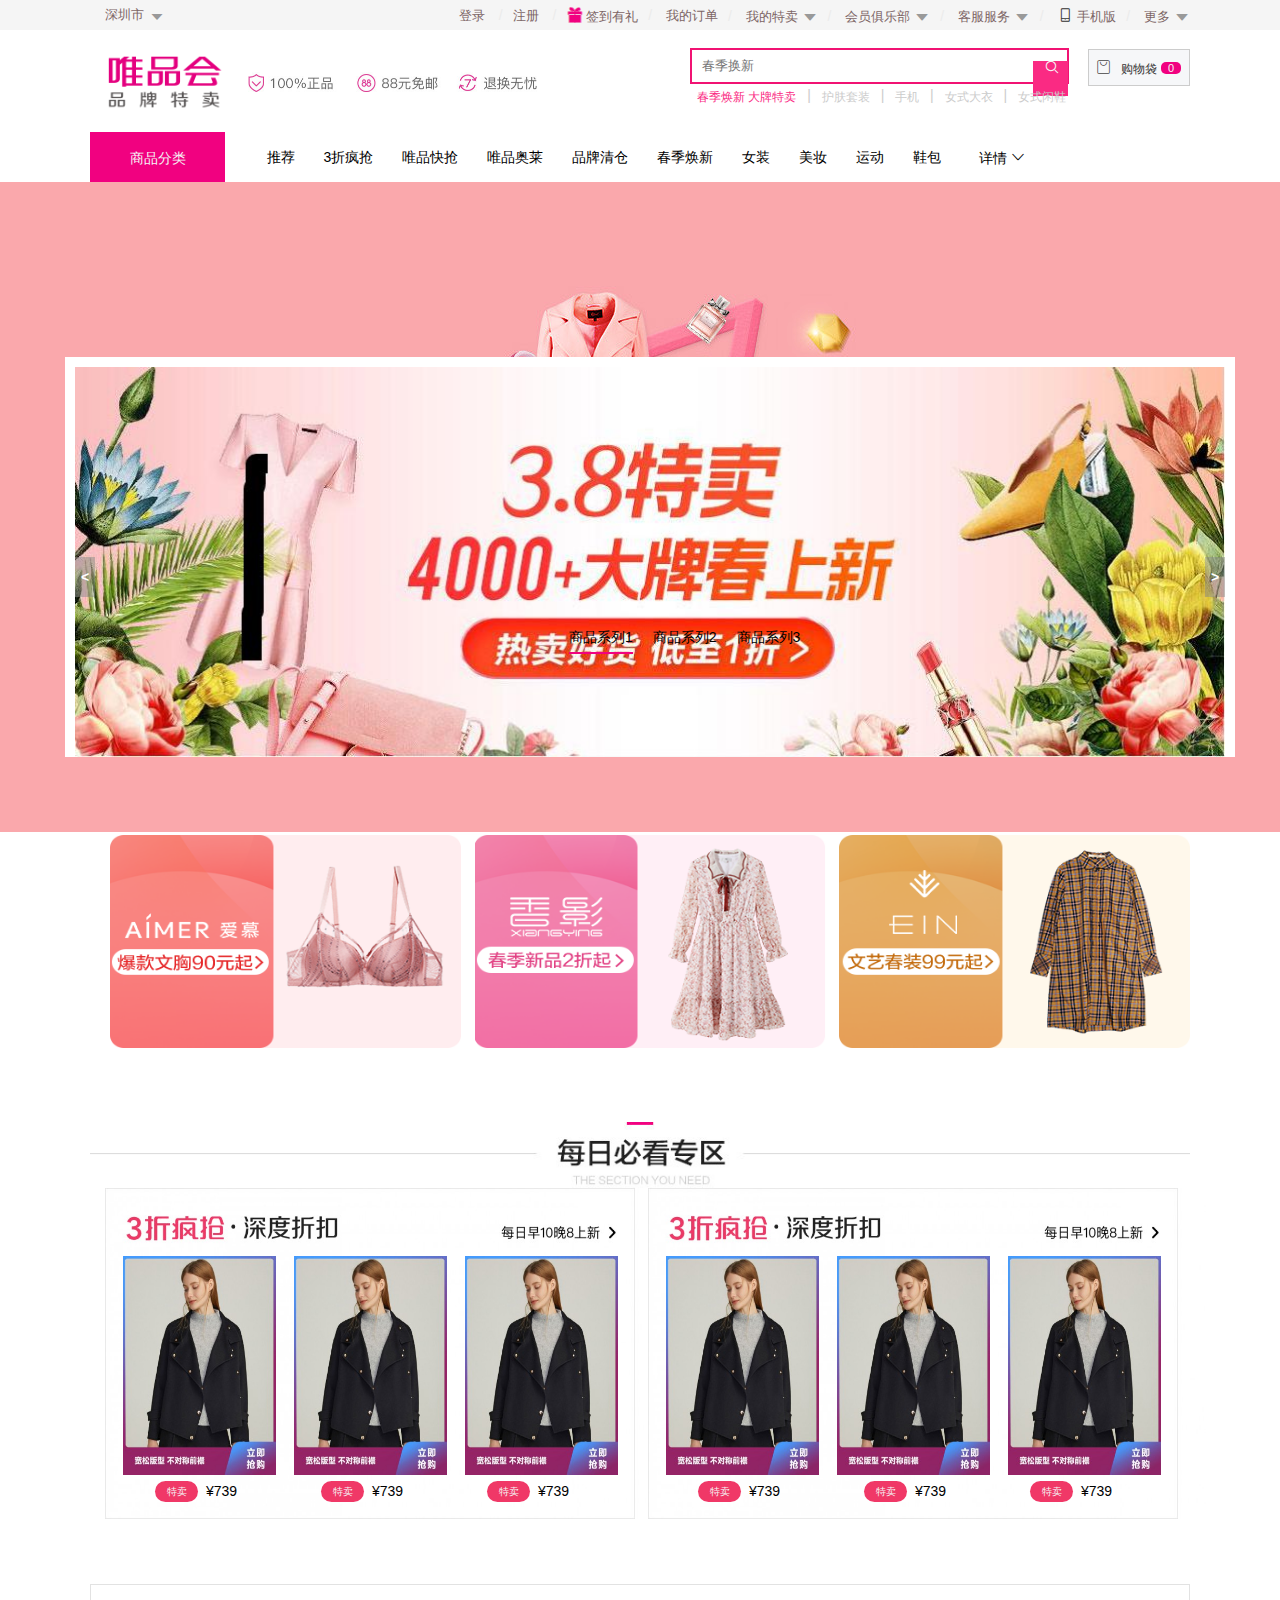
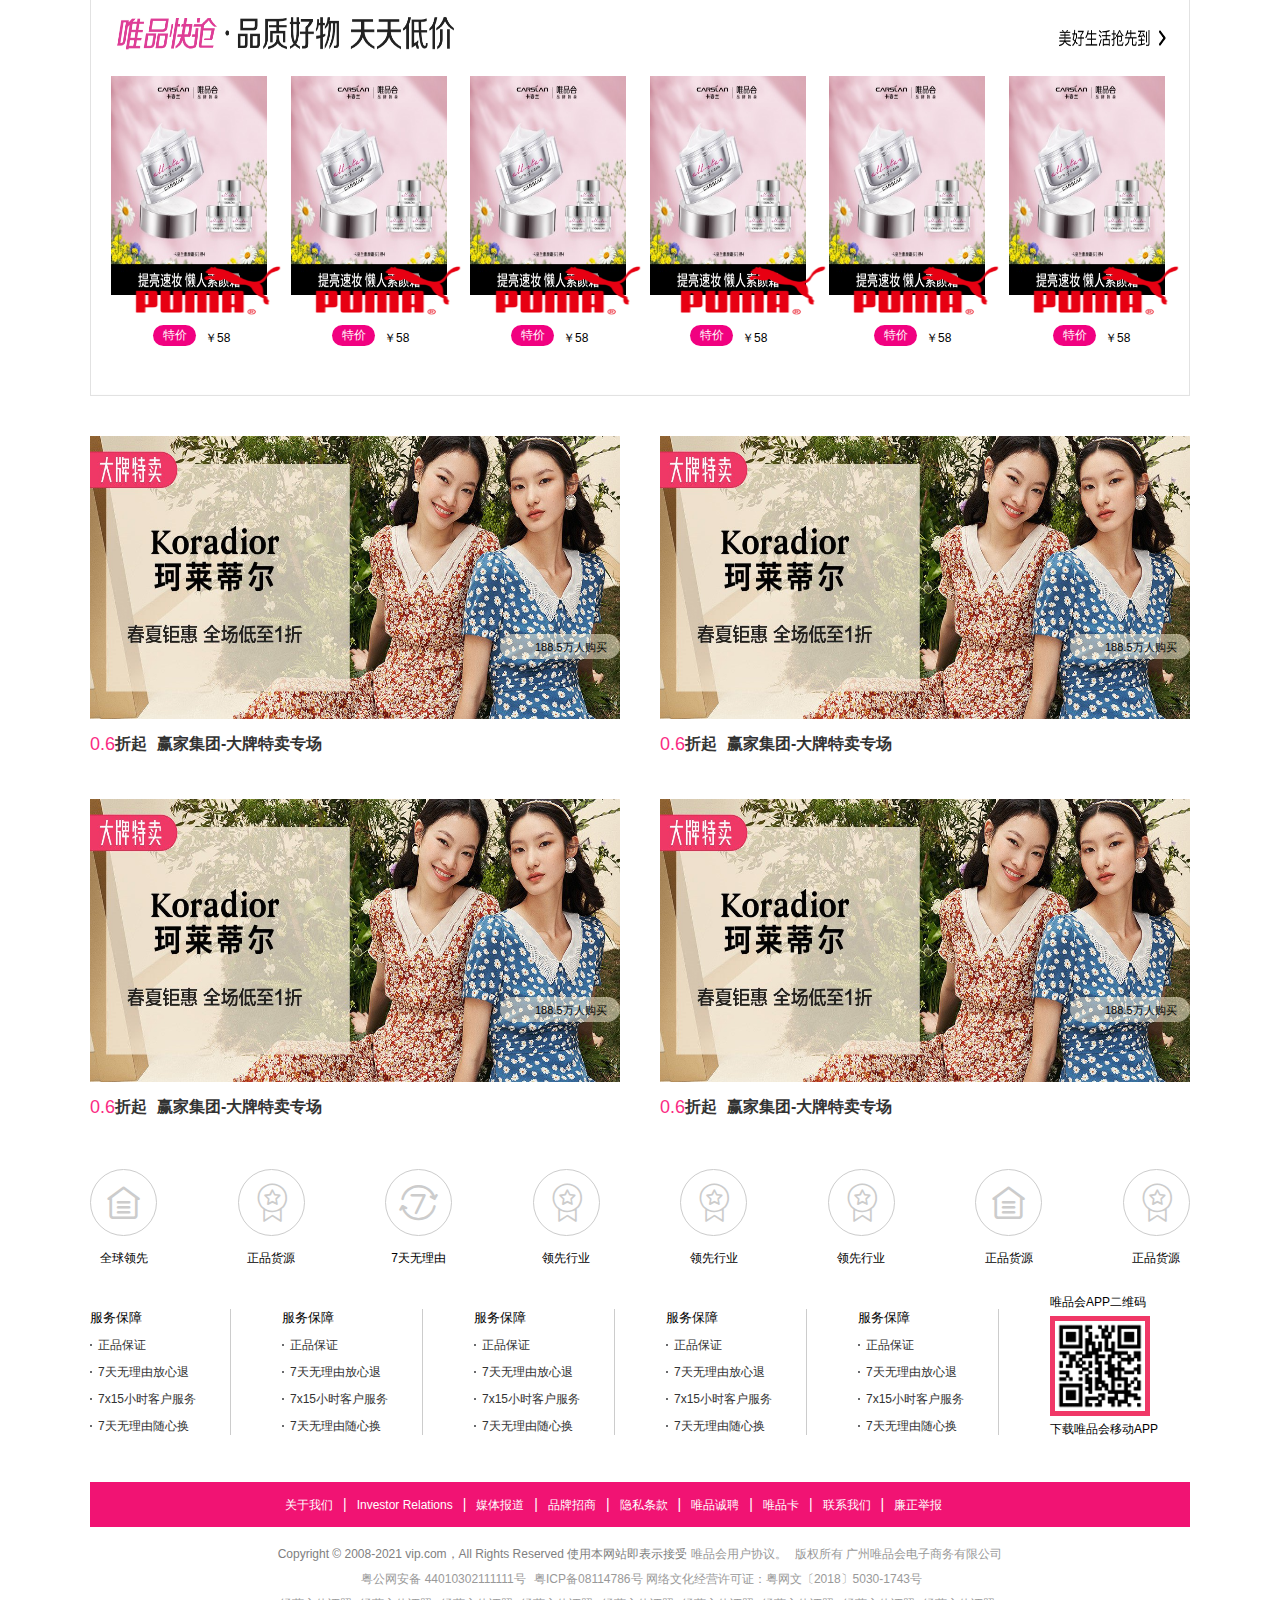
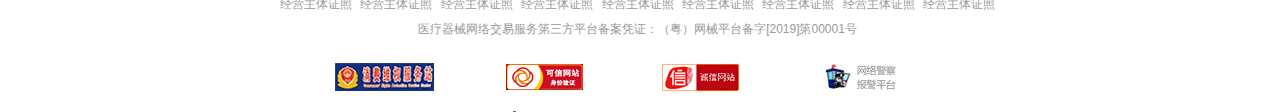
==== index.html @ 8459be90 "VIP version-0.0.5" ====
<!DOCTYPE html>
<html lang="en">
<head>
    <meta charset="UTF-8">
    <meta name="viewport" content="width=device-width, initial-scale=1.0">
    <title>唯品会</title>
    <link rel="icon" href="./images/1.jpg">
    <link rel="stylesheet" href="./css/index.css">
    <link rel="stylesheet" href="./css/reset.css">
    <link rel="stylesheet" href="./css/icon.css">
</head>
<body>
    <div class="box_html">
        <!-- 顶部导航 -->
        <nav class="nav clearfix">
            <ul class="uli contenier clearfix">
                <li class="li1 clearfix">
                    <a href="#" class="a1">
                        深圳市
                        <span class="iconfont icon-xiajiantou"></span>
                        <span class="iconfont icon-caret-up"></span>
                    </a>
                    <div class="city">
                        <div class="s_top">
                            <span class="s1">请选中你所在得城市</span>
                            <span class="s2">X</span>
                        </div>
                        <div class="c-h-area-tab-header">
                            <ul class="ul_tab">
                                <ul class="tab_top clearfix">
                                    <span class="s2">省份</span>
                                    <span class="s3">城市</span>
                                    <hr>
                                </ul>
                                <ul class="tab_centerrairies">
                                    
                                </ul>
                                <ul class="tab_bottomrairies">
                                    
                                </ul>
                            </ul>
                        </div>
                    </div>
                </li>
                <div class="nav_box">
                    <li>
                        <a href="./login.html">登录</a>
                        <span class="sp">/</span>
                    </li>
                    <li>
                        <a href="./register.html">注册</a>
                        <span class="sp">/</span>
                    </li>
                    <li>
                        
                        <a href="#">
                            <span class="iconfont icon-liwu"></span>
                            签到有礼
                            
                        </a>
                    </li>
                    <li>
                        <span class="sp">/</span>
                        <a href="#">我的订单</a>
                    </li>
                    <li>
                        <span class="sp">/</span>
                        <a href="#">我的特卖</a>
                        <span class="iconfont icon-caret-down"></span>
                    </li>
                    <li>
                        <span class="sp">/</span>
                        <a href="#">会员俱乐部</a>
                        <span class="iconfont icon-caret-down"></span>
                    </li>
                    <li>
                        <span class="sp">/</span>
                        <a href="#">
                            客服服务
                        </a>
                        <span class="iconfont icon-caret-down"></span>
                    </li>
                    <li>
                        <span class="sp">/</span>
                        <span class="iconfont icon-phone"></span>
                        <a href="#">手机版</a>
                    </li>
                    <li class="falany_li">
                        <span class="sp">/</span>
                        <a href="#">更多</a>
                        <span class="iconfont icon-caret-down"></span>
                        
                    </li>
                </div>
            </ul>
        </nav>
        <!-- 头部 -->
        <div class="toplog contenier">

            <!-- 左侧logo -->
            <div class="left_logo">
                <a href="#" class="logo"></a>
                <a href="#" class="logo2"></a>
            </div>

            <!-- 右侧内容 -->
            <div class="right_ip">
                <!-- 输入框 -->
                <form action="#">
                    <input type="text" placeholder="春季换新" class="inp">
                    <input type="submit" value="" class="sub">
                    <span class="iconfont icon-sousuo"></span>
                    <div class="sh">
                        <a href="#" class="a1">春季焕新 大牌特卖</a>
                        <span>|</span>
                        <a href="#">护肤套装</a>
                        <span>|</span>
                        <a href="#">手机</a>
                        <span>|</span>
                        <a href="#">女式大衣</a>
                        <span>|</span>
                        <a href="#">女式闲鞋</a>
                    </div>
                </form>
                <!-- 购物车 -->
               <a  href="./cart.html"> <div class="shouping">
                    <span class="iconfont icon-gouwudaidaizishangcheng"></span>
                    <span class="s1">购物袋</span>
                    <span class="s2">0</span>
                </div></a>
            </div>

            <!-- 网页导航栏 -->
            <div class="htm_nav clearfix">
                <ul class="uli1 clearfix">
                    
                </ul>
                <div class="right_nav">
                </div>
                
            </div>
            
            
        </div>
        <!-- banner图 -->
        <div class="banner clearfix">
            <ul class="bannerA">
                <img src="./images/banner.jpg" alt="">
                <ul class="banerbox clearfix">
                    <li class="active">
                        <img src="./images/banner1.jpg" alt="" class="im1">
                    </li> 
                    <li> 
                        <img src="./images/banner2.jpg" alt="" class="im1">
                    </li>
                    <li> 
                        <img src="./images/banner3.jpg" alt="" class="im1">
                    </li>
                    <a href="javascript:;" class="leftBtn">&lt;</a>
                    <a href="javascript:;" class="rightBtn">&gt;</a>
                </ul>
                <ol class="ol1">
                    <li class="active">商品系列1</li>
                    <li>商品系列2</li>
                    <li>商品系列3</li>
                </ol>
            </ul>
        </div>
        <!-- 降价特卖专区 -->
        <div class="special contenier">
            <!-- 头部照片 -->
            <div class="topImg contenier">
                <img src="./images/main.jpg" alt="" class="img1">
                <div class="botimg">
                    <a href="#"><img src="./images/man2.png" alt="" class="img2"></a>
                    <a href="#"><img src="./images/man3.png" alt="" class="img3"></a>
                    <a href="#"><img src="./images/man4.png" alt="" class="img4"></a>
                </div>
            </div>
        </div>
        <!-- 春季特卖专区 -->
        <div class="spring_discount contenier clearfix">
            <div class="imgBox clearfix">
                <img src="./images/man1.jpg" alt="" class="img1">
            </div>
            <div class="box contenier">
              <div class="left_details clearfix left_box1">
                <img src="./images/pase.jpg" alt="" class="img1">
                <div class="box_img">
                    <a href="javascript:;">
                        <img src="./images/yifu.jpg" alt="">
                    </a>
                    <a href="javascript:;">
                        <img src="./images/yifu.jpg" alt="">
                    </a>
                    <a href="javascript:;">
                        <img src="./images/yifu.jpg" alt="">
                    </a>
                </div>
                <div class="box_price">
                    <span>
                        <a href="javascript:;">特卖</a>
                        <span>¥739</span>
                    </span>
                    <span>
                        <a href="javascript:;">特卖</a>
                        <span>¥739</span>
                    </span>
                    <span>
                        <a href="javascript:;">特卖</a>
                        <span>¥739</span>
                    </span>
                </div>

            </div>
            <div class="left_details clearfix left_box2">
                <img src="./images/pase.jpg" alt="" class="img1">
                <div class="box_img">
                    <a href="javascript:;">
                        <img src="./images/yifu.jpg" alt="">
                    </a>
                    <a href="javascript:;">
                        <img src="./images/yifu.jpg" alt="">
                    </a>
                    <a href="javascript:;">
                        <img src="./images/yifu.jpg" alt="">
                    </a>
                </div>
                <div class="box_price">
                    <span>
                        <a href="javascript:;">特卖</a>
                        <span>¥739</span>
                    </span>
                    <span>
                        <a href="javascript:;">特卖</a>
                        <span>¥739</span>
                    </span>
                    <span>
                        <a href="javascript:;">特卖</a>
                        <span>¥739</span>
                    </span>
                </div>

            </div>
            </div>
        </div>
        <!-- 商品 -->
        <div class="main-bottom contenier">
	    	<img src="./images/goodbg1.png" alt="" class="seimg">
	    	<div class="box_good">
	    		<div class="good_img">
                    <a href="javascript:;">
                        <img src="./images/good2.jpg" alt="">
                    </a>
                    
                     <a href="javascript:;">
                        <img src="./images/good2.jpg" alt="">
                    </a>
                     <a href="javascript:;">
                        <img src="./images/good2.jpg" alt="">
                    </a>
                    <a href="javascript:;">
                        <img src="./images/good2.jpg" alt="">
                    </a>
                     <a href="javascript:;">
                        <img src="./images/good2.jpg" alt="">
                    </a>
                     <a href="javascript:;">
                        <img src="./images/good2.jpg" alt="">
                    </a>
                </div>
                <div class="Info box_img0">
                    <img src="./images/goodlogo.png" alt="">
                </div>
                
                <div class="Info">
                    <img src="./images/goodlogo.png" alt="">
                </div>
                <div class="Info box_img01">
                    <img src="./images/goodlogo.png" alt="">
                </div>
                <div class="Info boximg1">
                    <img src="./images/goodlogo.png" alt="">
                </div>
                <div class="Info boximg2">
                    <img src="./images/goodlogo.png" alt="">
                </div>
                <div class="Info boximg3">
                    <img src="./images/goodlogo.png" alt="">
                </div>
                <div class="s1">
                    <a href="javascript:;">特价</a>
                    <span>￥58</span>
                </div>
                <div class="s1">
                    <a href="javascript:;">特价</a>
                    <span>￥58</span>
                </div>
                <div class="s1">
                    <a href="javascript:;">特价</a>
                    <span>￥58</span>
                </div>
                <div class="s1">
                    <a href="javascript:;">特价</a>
                    <span>￥58</span>
                </div>
                <div class="s1 s2">
                    <a href="javascript:;">特价</a>
                    <span>￥58</span>
                </div>
                <div class="s1 s2">
                    <a href="javascript:;">特价</a>
                    <span>￥58</span>
                </div>
	    	</div>
	    </div>
        <!-- 列表 -->
        <div class="list_img contenier">
            <div class="left_lest">
                <a href="javascript:;">
                    <img src="./images/pasebox.jpg" alt="">
                    <div class="small_img">
                       <a href="#" class="a1"></a>
                       <a href="#" class="a2"></a>
                       <span>188.5万人购买</span>
                    </div>
                </a>
                <div class="sma">
                    <span>0.6</span>
                    <span>折起</span>
                    <span>赢家集团-大牌特卖专场</span>
                </div>
            </div>
           
            <div class="right_list">
                <a href="javascript:;">
                    <img src="./images/pasebox.jpg" alt="">
                       <div class="small_img">
                       <a href="#" class="a1"></a>
                       <a href="#" class="a2"></a>
                       <span>188.5万人购买</span>
                    </div>
                </a>
                 <div class="sma">
                    <span>0.6</span>
                    <span>折起</span>
                    <span>赢家集团-大牌特卖专场</span>
                </div>
            </div>
            
        </div>
        <div class="list_img contenier">
            <div class="left_lest">
                <a href="javascript:;">
                    <img src="./images/pasebox.jpg" alt="">
                       <div class="small_img">
                       <a href="#" class="a1"></a>
                       <a href="#" class="a2"></a>
                       <span>188.5万人购买</span>
                    </div>
                </a>
                <div class="sma">
                    <span>0.6</span>
                    <span>折起</span>
                    <span>赢家集团-大牌特卖专场</span>
                </div>
                
            </div>
            
            <div class="right_list">
                <a href="javascript:;">
                    <img src="./images/pasebox.jpg" alt="">
                       <div class="small_img">
                       <a href="#" class="a1"></a>
                       <a href="#" class="a2"></a>
                       <span>188.5万人购买</span>
                    </div>
                </a>
                 <div class="sma">
                    <span>0.6</span>
                    <span>折起</span>
                    <span>赢家集团-大牌特卖专场</span>
                </div>
            </div>
            
        </div>
        <!-- 网页底部 -->
        <div class="footer contenier">
            <div class="footer_icon contenier">
                <div class="icon_box">
                    <span class="iconfont icon-cangchuguanliwarehouse"></span>
                    <p>全球领先</p>
                </div>
                <div class="icon_box">
                    <span class="iconfont icon-hangyelingxian-"></span>
                    <p>正品货源</p>
                </div>
                <div class="icon_box">
                    <span class="iconfont icon-7tiantuihuan"></span>
                    <p>7天无理由</p>
                </div>
                <div class="icon_box">
                    <span class="iconfont icon-hangyelingxian-"></span>
                    <p>领先行业</p>
                </div>
                <div class="icon_box">
                     <span class="iconfont icon-hangyelingxian-"></span>
                    <p>领先行业</p>
                </div>
                <div class="icon_box">
                     <span class="iconfont icon-hangyelingxian-"></span>
                    <p>领先行业</p>
                </div>
                <div class="icon_box">
                    <span class="iconfont icon-cangchuguanliwarehouse"></span>
                    <p>正品货源</p>
                </div>
                <div class="icon_box">
                    <span class="iconfont icon-hangyelingxian-"></span>
                    <p>正品货源</p>
                </div>
            </div>
            <div class="footer_list contenier">
                <div class="list_details">
                    <h3>服务保障</h3>
                    <li><a href="javascript:;" class="a1"><span class="s0 s1"></span>正品保证</a></li>
                    <li><a href="javascript:;" class="a1"><span class="s0 s1"></span>7天无理由放心退</a></li>
                    <li><a href="javascript:;" class="a1"><span class="s0 s1"></span>7x15小时客户服务</a></li>
                    <li><a href="javascript:;" class="a1"><span class="s0 s1"></span>7天无理由随心换</a></li>
                </div>
                <div class="list_details">
                     <h3>服务保障</h3>
                    <li><a href="javascript:;"><span class="s0 s1"></span>正品保证</a></li>
                    <li><a href="javascript:;"><span class="s0 s1"></span>7天无理由放心退</a></li>
                    <li><a href="javascript:;"><span class="s0 s1"></span>7x15小时客户服务</a></li>
                    <li><a href="javascript:;"><span class="s0 s1"></span>7天无理由随心换</a></li>
                </div>
                <div class="list_details">
                     <h3>服务保障</h3>
                    <li><a href="javascript:;"><span class="s0 s1"></span>正品保证</a></li>
                    <li><a href="javascript:;"><span class="s0 s1"></span>7天无理由放心退</a></li>
                    <li><a href="javascript:;"><span class="s0 s1"></span>7x15小时客户服务</a></li>
                    <li><a href="javascript:;"><span class="s0 s1"></span>7天无理由随心换</a></li>
                </div>
                <div class="list_details">
                    <h3>服务保障</h3>
                    <li><a href="javascript:;"><span class="s0 s1"></span>正品保证</a></li>
                    <li><a href="javascript:;"><span class="s0 s1"></span>7天无理由放心退</a></li>
                    <li><a href="javascript:;"><span class="s0 s1"></span>7x15小时客户服务</a></li>
                    <li><a href="javascript:;"><span class="s0 s1"></span>7天无理由随心换</a></li>
                </div>
                <div class="list_details">
                     <h3>服务保障</h3>
                    <li><a href="javascript:;"><span class="s0 s1"></span>正品保证</a></li>
                    <li><a href="javascript:;"><span class="s0 s1"></span>7天无理由放心退</a></li>
                    <li><a href="javascript:;"><span class="s0 s1"></span>7x15小时客户服务</a></li>
                    <li><a href="javascript:;"><span class="s0 s1"></span>7天无理由随心换</a></li>
                </div>
                <div class="list_details no">
                    <p>唯品会APP二维码</p>
                    <span><img src="./images/er.png" alt=""></span>
                    <p>下载唯品会移动APP</p>
                </div>
            </div>
            <div class="footer_nav contenier">
                <div class="nav_footer contenier">
                    <div class="navbox">
                        <li><a href="javascript:;">关于我们</a>|</li>
                        <li><a href="javascript:;">Investor Relations</a>|</li>
                        <li><a href="javascript:;">媒体报道</a>|</li>
                        <li><a href="javascript:;">品牌招商</a>|</li>
                        <li><a href="javascript:;">隐私条款</a>|</li>
                        <li><a href="javascript:;">唯品诚聘</a>|</li>
                        <li><a href="javascript:;">唯品卡</a>|</li>
                        <li><a href="javascript:;">联系我们</a>|</li>
                        <li><a href="javascript:;">廉正举报</a></li>
                    </div>  

                </div>
            </div>
            <div class="footer_p contenier">
                <div class="top_p">
                    <p>
                        Copyright © 2008-2021 vip.com，All Rights Reserved
                        使用本网站即表示接受
                        <a href="">唯品会用户协议。</a>
                        <span class="s1">版权所有</span>
                        <span>广州唯品会电子商务有限公司</span>
                    </p>
                    <p>
                        <img src="https://a.vpimg4.com/upload/actpics/act/sp/police_icon.png" alt="">
                        <a href="javascript:void(0);">粤公网安备 44010302111111号</a>
                        <span>粤ICP备08114786号</span>
                        <span>网络文化经营许可证：粤网文〔2018〕5030-1743号</span>
                    </p>
                    <p>
                        <a href="javascript:void(0);">经营主体证照</a>
                        <a href="javascript:void(0);">经营主体证照</a>
                        <a href="javascript:void(0);">经营主体证照</a>
                        <a href="javascript:void(0);">经营主体证照</a>
                        <a href="javascript:void(0);">经营主体证照</a>
                        <a href="javascript:void(0);">经营主体证照</a>
                        <a href="javascript:void(0);">经营主体证照</a>
                        <a href="javascript:void(0);">经营主体证照</a>
                        <a href="javascript:void(0);">经营主体证照</a>
                    </p>
                    <p>
                        <a href="javascript:void(0);">医疗器械网络交易服务第三方平台备案凭证：（粤）网械平台备字[2019]第00001号</a>
                    </p>
                </div>
            </div>
            <div class="jl_img">
                <a href="javascript:;" class="m1 img2">
                    
                </a>
                <a href="javascript:;" class="m1 img3">
                    
                </a>
                <a href="javascript:;" class="m1 img4">
                    
                </a>
                <a href="javascript:;" class="m1 img5">
                    
                </a>
            </div>
        </div>
    </div>
    <script src="./js/jQuery 3.6.0.js"></script>
    <script src="./js/js.js"></script>
    <script src="./js/index.js"></script>
</body>
</html>
---- css/index.css ----
body{
    overflow-x: hidden;
}
*{
    margin: 0px;
    padding: 0px;
}
.box{
    height: 1200px;
}
.contenier{
    width: 1100px;
    margin: 0 auto;
}
/* 头部导航 */
.nav{
    min-width: 1100px;
    height: 30px;
    margin: 0 auto;
    background-color: #F5F5F5;
    line-height: 30px;
}
.nav_box{
    float: right;
}
.nav ul li{
    float: left;
}
.city{
    width: 520px;
    height: 300px;
    border: 1px solid #cccccc;
    position: absolute;
    top: 30px;
    z-index: 99;
    background-color: #ffffff;
    display: none;
}
.ul_tab{
    margin-top: 10px;
}
.ul_tab hr{
    position: relative;
    width: 330px;
    top: 31px;
}
.s_top{
    width: 508px;
    height: 20px;
    margin-top: 5px;
    margin-bottom: 5px;
}
.s_top .s1{
    float: left;
    margin: 0px 20px;
}
.s_top .s2{
    float: right;
    margin: 0px 20px;
    cursor: pointer;
    font-size: 12px;
    color: #808080;
}
.c-h-area-tab-header{
    position: relative;
    top: 5px;
}
.tab_top{
    margin-left: 20px;
}
.tab_top .s2{
    border-top: 2px solid #F10180;
    background-color: #ffffff;
    border-left: 1px solid #cccccc;
    border-right: 1px solid #cccccc;
    border-bottom: 0px;
    font-weight: bold;
}
.tab_top span{
    display: block;
    border: 1px solid #cccccc;
    background-color: #F8F8F8;
    text-align: center;
    width: 70px;
    height: 30px;
    float: left;
    cursor: pointer;
}
.tab_centerrairies{
    width: 472px;
    height: 200px;
    margin-left: 20px;
    margin-right: 10px;
    margin-top: 15px;
    display: block;
}
.tab_centerrairies li{
    width: 41px;
    height: 28px;
    text-align: center;
    float: left;
    margin-left: 5px;
    margin-right: 25px;
}
/* .tab_centerrairies li:hover{
    border: 1px solid #F10180;
} */
.tab_centerrairies .a1{
    font-size: 11px;
    text-align: center;
    display: block;
    width: 30px;
    color: #000;
    white-space: nowrap;
    overflow: hidden;
    text-overflow: ellipsis;
}
.tab_centerrairies .a1:hover{
    color: #F10180;
}

.tab_centerrairies li .Canton{
    color: #F10180;
}
.ul_tab .tab_bottomrairies{
    width: 472px;
    height: 200px;
    margin-left: 20px;
    margin-top: 15px;
    display: none;
}
.tab_bottomrairies li{
    width: 61px;
    height: 28px;
    text-align: left;
    margin-left: 15px;
    margin-right: 15px;
}
.tab_bottomrairies .a1{
    font-size: 11px;
    text-align: center;
    display: block;
    width: 30px;
    color: #000;
    white-space: nowrap;
    overflow: hidden;
    text-overflow: ellipsis;
}
.tab_bottomrairies .a1:hover{
    color: #F10180;
}
.tab_bottomrairies li .Deity{
    color: #F10180;
}
.nav ul .li1{
    margin-right: 160px;
}
.nav ul li a{
    font-size: 13px;
    color: #7D6666;
}
/* 所有图标 */
.sp{
    margin-left: 10px;
    margin-right: 10px;
    color: #EBEBEB;
}
.nav ul li .a1{
    float: left;
}
.icon-liwu{
    color: #F10180;
}

.li1 .a1{
    width: 90px;
    height: 30px;
    position: relative;
    text-indent: 15px;
}
.li1 .a1 span{
    padding-right: 15px;
}
.icon-xiajiantou{
    color: #999999;
    position: absolute;
    top: 2px;
    right: 0px;
}
.icon-caret-up{
    color: #999999;
    display: none;
    position: absolute;
    right: 0;
    bottom: 0;
}
.icon-caret-down{
    position: relative;
    top: 2px;
    color: #999999;
}
.icon-phone{
    color: #333333;
}

/* logo和输入框购物袋以及导航 */
.toplog{
    height: 152px;
    position: relative;
}
.left_logo{
    width: 475px;
    height: 100px;
    /* border: 1px solid black; */
    float: left;
    position: relative;
    right: 20px;
    left: 0px;
}
.logo{
    width: 150px;
    height: 100px;
    display: block;
    background: url(../images/logo.png) no-repeat center;
    background-size: 100%;
    float: left;
}
.logo2{
    display: block;
    width: 305px;
    height: 100px;
    background: url(../images/toplogo.jpg) no-repeat center;
    background-size: cover;
    margin-left: 150px;
}
.sub{
    width: 35px;
    height: 35px;
    background-color: #FA2A83;
    border: 0;
    position: relative;
    top: 13px;
    right:39.5px;
    cursor: pointer;
}
.right_ip{
    float: right;
    width: 500px;
    height: 100px;
}
.inp{
    text-indent: 10px;
    width: 375px;
    height: 32px;
    border: 2px solid #f11373;
    line-height: 32px;
    font-size: 13px;
}
.icon-sousuo{
    position: relative;
    right: 68px;
    font-size: 21px;
    top: 3px;
    color: #F5F5F5;
    cursor: pointer;
}
.sh{
    margin-top: 3px;
}
.right_ip form{
    margin-top: 16px;
}
.sh a{
    font-size: 12px;
    line-height: 10px;
    position: relative;
    top: 1px;
    color: #cccccc;
    margin-left: 7px;
    margin-right: 7px;
}
.sh .a1{
    color: #FA2A83;
}
.sh{
    color: #cccccc; 
}
.shouping{
    width: 100px;
    height: 35px;
    border: 1px solid #cccccc;
    float: right;
    position: relative;
    bottom: 54px;
    line-height: 28px;
    cursor: pointer;
    background-color: #F6F7F9;
}
.shouping .iconfont{
    margin-left: 5px;
    margin-right: 5px;
    font-size: 13px;
    font-size: 18px;
    position: relative;
    top: 3px;
}
.shouping .s1{
    position: relative;
    top: 2px;
    font-size: 12px;
    color: #333333;
}
.shouping .s2{
    display: block;
    width: 20px;
    height: 12px;
    border-radius: 5px;
    background-color: #F10180;
    float: right;
    font-size: 11px;
    line-height: 12px;
    text-align: center;
    color: #F5F5F5;
    margin-top: 12px;
    margin-right: 8px;
}

/* 网页导航栏 */
.htm_nav{
    width: 945px;
    height: 50px;
    position: absolute;
    bottom: 0px;
}
.uli1{
    text-align: center;
    line-height: 50px;
    width: 945px;
    position: relative;
}
.uli1 li{
    float: left;
}
.uli1 .liu2{
    width: 135px;
    height: 50px;
    background-color: #F10180;
    font-size: 18px;
    margin-right: 26.5px;
    cursor: pointer;
}
.uli1 .liu2 a{
    color: #F5F5F5;
}
.uli1 .liu9{
    float: right;
}
.uli1 li a{
    margin-left: 15px;
    margin-right: 14px;
    font-size: 14px;
    color: #000000;
}
.uli1 .liu9 a{
    float: right;
    color: black;
    position: relative;
    left: 8px;
}
.uli1 .liu9 .icon-xiajiantou1{
    padding-left: 3px;
    padding-right: 3px;
}
.liu9{
    position: relative;
}
/* 侧边栏 */
.li12{
    width: 135px;
    height: 462px;
    position: absolute;
    top: 50px;
    float: left;
    background-color: #F10180;
    text-align: left;
    display: none;
    z-index: 2;
}
.li12 li a{
    color: #f11373;
    font-size: 13px;
}
.ul3{
    width: 135px;
    height: 42px;
    line-height: 38.5px;
}
.liu2 li:hover{
    background-color: #F5F5F5;
    
}
.liu2 li:hover a{
    color: #f11373;
}
.right_nav{
    width: 800px;
    height: 405px;
    background-color: #fff;
    z-index: 99999;
    position: absolute;
    left: 135px;
    position: relative;
    display: none;
}
.left_box{
    width: 100px;
    height: 384px;
    line-height: 29px;
    position: absolute;
    right: 688px;
}
.left_box b{
    display: block;
    cursor: pointer;
}
.left_box b span{
    float: right;
    padding-right: 15px;
}
/* 轮播图 */
.banner{
    min-width: 1100px;
    height: 500px;
}
.bannerA{
    min-width: 1300px;
    height: 470px;
    margin: 0 auto;
    position: relative;
}
.bannerA>img{
    margin: 0 auto;
    display: block;
    position: relative;
}
.banerbox li{
    display: none;
}
.banerbox li.active{
    display: block;
}
.banerbox{
    position: relative;
    bottom: 475px;
    width: 1150px;
    margin: 0 auto;
    border: 10px solid #fff;
    height: 380px;
}
.banerbox img{
    width: 1150px;
    height: 390px;
    position: relative;
    cursor: pointer;
}
.bannerA a{
    position: absolute;
    top: 0px;
}
.bannerA a.leftBtn{
    position: absolute;
    top: 50%;
    width: 20px;
    height: 40px;
    background-color: rgba(137,137,137,.5);
    text-align: center;
    line-height: 40px;
    color:#fff;
    text-decoration: none;
    font-weight: bold;
}
.bannerA a.rightBtn{
    position: absolute;
    top: 50%;
    right: 0px;
    width: 20px;
    height: 40px;
    background-color: rgba(137,137,137,.5);
    text-align: center;
    line-height: 40px;
    color:#fff;
    text-decoration: none;
    font-weight: bold;
}
.ol1{
    display: block;
    width: 285px;
    height: 30px;
    line-height: 30px;
    position: absolute;
    bottom: 0;
    left: 43%;
}
.ol1 li{
    float: left;
    margin-left: 10px;
    margin-right: 10px;
    cursor: pointer;
    text-align: center;
}
.ol1 li.active{
    border-bottom: 2px solid #F10180;
}
/* 特价专区 */
.special{
    height: 335px;
    margin-top: 30px;
}
.topImg>.img1{
    width: 100%;
}
.botimg{
    margin: 10px auto;
    display: flex;
    align-items: center;
    justify-content: space-between;
    margin-left: 20px;
}
.topImg .img2,.img3,.img4{
    width: 351px;
    height: 213px;
}
/* 每日必看 */
.spring_discount{
    margin-top: 75px;
    height: 424px;
    position: relative;
}
.imgBox .img1{
    width: 100%;
}
.left_details .img1{
    width: 558px;
    height: 331px;
    float: left;
    margin-right: 20px;
}
.left_details{
    width: 518px;
    height: 331px;
    float: left;
    margin-left: 15px;
    margin-right: 15px;
}
.box_img{
    width: 510px;
    height: 291px;
    position: absolute;
    top: 70px;
    /* border: 1px solid black; */
    display: flex;
    align-items: center;
    justify-content: space-between;
}
.box_img img{
    width: 153px;
    height: 219px;
    margin-top: 55px;
    position: relative;
}
.box_img img:nth-child(1){
    margin-left: 18px;
}
.box_img a:nth-child(3){
    margin-right: 45px;
}
.box_price{
    width: 475px;
    height: 30px;
    line-height: 30px;
    
    display: flex;
    align-items: center;
    justify-content: space-between;
    position: relative;
    bottom: 43px;
    left: 20px;
}
.box_price>span{
    display: block;
    width: 143px;
    height: 30px;
    text-align: center;
    cursor: pointer;
}
.box_price>span a{
    display: block;
    width: 43px;
    height: 21px;
    text-align: center;
    font-size: 10px;
    line-height: 21px;
    color: #F5F5F5;
    background-color: #F03867;
    float: left;
    margin: 5px;
    margin-left: 30px;
    border-radius: 20px;
    cursor: pointer;
}
.left_box1{
    margin-right: 10px;
}
.box_price>span>span{
    display: block;
    position: relative;
    right: 14px;
}
.box{
    height: 330px;
    margin: 0 auto;
}
.boxB_img{
    width: 1100px;
    margin: 0 auto;
}
/* 商品 */
.main-bottom{
    height: 400px;
    margin-bottom: 90px;
}
.box_good{
    width: 1075px;
    height: 313px;
    position: relative;
    bottom: 330px;
    position: relative;
    margin-top: 10px;
}
.good_img{
    display: flex;
    align-items: center;
    justify-content: space-between;
}
.good_img img{
    width: 156px;
    height: 219px;
    margin-left: 21px;
}
.seimg{
    position: relative;
    width: 100%;
    height: 450px;
    margin: 0 auto;
}
.section-good{
    position: relative;
}
.Info{
    width: 140px;
    height: 50px;
}
.Info{
    width: 140px;
    height: 50px;
    margin: 0 auto;
    margin-left: 30px;
    position: relative;
    bottom: 30px;
    z-index: 9999;
    float: left;
}
.box_img0{
    position: relative;
    right: 10px;
}
.boximg1{
    position: relative;
    left: 25px;
}
.box_img01{
    position: relative;
    left: 10px;
}
.boximg2{
    position: relative;
    left: 28px;
}
.boximg3{
    position: relative;
    left: 38px;
}
.Info img{
    width: 155px;
    height: 50px;
    margin-left: 20px;
    float: left;
    z-index: 999;
    position: relative;
}
.box_good .s1{
    width: 146px;
    height: 30px;
    margin-top: -20px;
    margin-left: 28px;
    float: left;
    margin-right: 5px;
    line-height: 50px;
}
.box_good .s1 a{
    display: block;
    width: 43px;
    height: 21px;
    background-color: #F10180;
    border-radius: 25px;
    margin: 0px 35px;
    text-align: center;
    line-height: 21px;
    color: #fff;
    font-size: 12px;
    float: left;
}
.box_good span{
    position: relative;
    right: 26px;
    font-size: 12px;
    top: -13px;
}
.box_good .s2{
    position: relative;
    left: 5px;
}
/* 商品列表 */
.list_img{
    height: 333px;
    position: relative;
    margin-top: 30px;
}
.list_img .left_lest{
    float: left;
    width: 530px;
    height: 283px;
    bottom: -60px;
    position: absolute;
    top: 0;
}
.list_img .left_lest img{
    width: 100%;

    height: 100%;
}
.sma span{
    float: left;
    margin-top: 15px;
}
.small_img{
    background-color: rgb(255, 245, 221,0.5);
    position: absolute;
    bottom: 60px;
    right: 0;
    width: 120px;
    height: 25px;
    border-radius: 25px;
    line-height: 25px;
}
.small_img .a1{
    display: block;
    width: 20px;
    height: 25px;
    background: url('http://b.appsimg.com/upload/mst/2020/06/23/25/07bc3c2282a16574d735865cc452dbf8.jpg') no-repeat center;
    background-size: cover;
    float: left;
    position: absolute;
    top: 0;
    left: 0;
    border-radius: 50%;
    z-index: 99;
}
.small_img .a2{
    display: block;
    width: 20px;
    height: 25px;
    background: url('http://b.appsimg.com/upload/mst/2020/06/23/132/e68d15002b2de17de01157e25071a64a.jpg') no-repeat center;
    background-size: cover;
    float: left;
    position: absolute;
    top: 0;
    left: 30;
    border-radius: 50%;
    z-index: 0;
    margin-left: 13px;
}
.small_img span{
    margin-left: 35px;
    font-size: 11px;
}
.sma span:nth-child(1){
    color: #FA2A83;
    font-size: 18px;
}
.sma span:nth-child(2){
    color: #333333;
    font-size: 16px;
    font-weight: bold;
    margin-right: 10px;
}
.sma span:nth-child(3){
    color: #333333;
    font-size: 16px;
    font-weight: bold;
}
.list_img .right_list img{
    width: 100%;

    height: 100%;
}
.list_img .right_list{
    float: left;
    width: 530px;
    height: 283px;
    position: absolute;
    right: 0px;
    top: 0px;
}
/* 底部 */
.footer{
    height: 565px;
    margin-top: 10px;
}
.footer .footer_icon{
    height: 120px;
    display: flex;
    align-items: center;
    justify-content: space-between;
}
.footer .footer_icon .icon_box{
    display: block;
    width: 65px;
    height: 65px;
    border: 1px solid #cccccc;
    border-radius: 50%;
    float: left;
    line-height: 65px;
    text-align: center;
}
.footer .footer_icon .icon_box span{
    font-size: 41px;
    color: #cccccc;
}
.footer .footer_icon .icon_box p{
    font-size: 12px;
    position: relative;
    bottom: 20px;
}
.footer_list{
    font-size: 12px;
    height: 220px;
    display: flex;
    align-items: center;
    justify-content: space-between;
}
.footer_list .list_details{
    width: 140px;
    height: 126px;
    border-right: 1px solid #cccccc;
    text-align: left;
}
.footer_list .list_details li a{
    display: block;
    margin-top: 10px;
    color: #333333;
}
.footer_list .list_details li a:hover{
    color: #F03867;
}
.footer_list .list_details li a .s0{
    background: url(../images/jlt.png) no-repeat;
}
.footer_list .no{
    border-right: 0px;
}
.footer_list .list_details h3{
    font-size: 13px;
}
.footer_list .list_details li a .s1{
    display: inline-block;
    width: 8px;
    height: 8px;
    background-position: -8px -505px;  
    position: relative;
    top: 3px;
}
.footer_list .list_details li a:hover .s1{
    display: inline-block;
    width: 8px;
    height: 8px;
    background-position: -8px -523px;  
    position: relative;
    top: 3px;
}
.footer_list .no{
    position: relative;
    bottom: 15px;
}
.footer_list .no img{
    width: 90px;
    height: 90px;
    margin: 5px 0px;
    border: 5px solid #F03867;
}
/* 导航 */
.footer_nav .nav_footer{
    height: 45px;
    line-height: 45px;
    color: #fff;
    background-color: #f11373;
}
.footer_nav .nav_footer li{
    float: left;
}
.footer_nav .nav_footer .navbox{
    height: 50px;
    width: 730px;
    margin: 0 auto;
}
.footer_nav .nav_footer li a{
    font-size: 12px;
    color: #fff;
    height: 54px;
    margin-right: 10px;
    margin-left: 10px;
}
.footer .top_p{
    width: 100%;
    height: 75px;
    text-align: center;
    margin: 15px auto;
    line-height: 25px;
    font-size: 12px;
}
.footer .top_p p{
    color: #808080;
}
.footer .top_p p a{
    margin-right: 5px;
    color: #999999;
}
.footer .top_p img{
    position: relative;
    top: 2px;
}
.footer .top_p a:hover{
    color: #F10180;
}
.footer .top_p .s1{
    color: #999999;
}
.footer .top_p span{
    color: #000000;
}
.footer .top_p span{
    color: #999999;
}
.jl_img{
    width: 650px;
    height: 55px;
    margin: 30px auto;
    display: flex;
    align-items: center;
    justify-content: space-between;
}
.jl_img .m1{
    display: block;
    width: 120px;
    height: 55px;
    margin-left: 20px;
    margin-right: 20px;
    background: url(../images/jlt.png) no-repeat;
}
.jl_img .img2{
    display: inline-block;
    width: 120px;
    height: 55px;
    background-position: 0 -150px;
    margin-top: 20px;
}
.jl_img .img3{
    display: inline-block;
    width: 120px;
    height: 55px;
    margin-top: 20px;
    background-position: 8px -450px;
}
.jl_img .img4{
    display: inline-block;
    width: 120px;
    height: 55px;
    margin-top: 20px;
    background-position: 0 -400px;
}
.jl_img .img5{
    display: inline-block;
    width: 120px;
    height: 55px;
    margin-top: 20px;
    background-position: 0 -251px;
}
---- css/icon.css ----
@font-face {font-family: "iconfont";
  src: url('//at.alicdn.com/t/font_2099904_f8fh1tg1j0n.eot?t=1615690566543'); /* IE9 */
  src: url('//at.alicdn.com/t/font_2099904_f8fh1tg1j0n.eot?t=1615690566543#iefix') format('embedded-opentype'), /* IE6-IE8 */
  url('[data-uri]') format('woff2'),
  url('//at.alicdn.com/t/font_2099904_f8fh1tg1j0n.woff?t=1615690566543') format('woff'),
  url('//at.alicdn.com/t/font_2099904_f8fh1tg1j0n.ttf?t=1615690566543') format('truetype'), /* chrome, firefox, opera, Safari, Android, iOS 4.2+ */
  url('//at.alicdn.com/t/font_2099904_f8fh1tg1j0n.svg?t=1615690566543#iconfont') format('svg'); /* iOS 4.1- */
}

.iconfont {
  font-family: "iconfont" !important;
  font-size: 16px;
  font-style: normal;
  -webkit-font-smoothing: antialiased;
  -moz-osx-font-smoothing: grayscale;
}

.icon-leftarrow:before {
  content: "\e692";
}

.icon-rightarrow:before {
  content: "\e693";
}

.icon-shangjiantou:before {
  content: "\e730";
}

.icon-plus-line:before {
  content: "\e636";
}

.icon-caret-down:before {
  content: "\eb22";
}

.icon-caret-up:before {
  content: "\eb21";
}

.icon-hangyelingxian-:before {
  content: "\e6a3";
}

.icon-cangchuguanliwarehouse:before {
  content: "\e627";
}

.icon-xiajiantou1:before {
  content: "\e629";
}

.icon-sousuo:before {
  content: "\e604";
}

.icon-xiajiantou:before {
  content: "\e615";
}

.icon-7tiantuihuan:before {
  content: "\e691";
}

.icon-zhengpin:before {
  content: "\e610";
}

.icon-youhuiquan:before {
  content: "\e606";
}

.icon-liwu:before {
  content: "\e60a";
}

.icon-shoucang:before {
  content: "\e613";
}

.icon-zhanghao:before {
  content: "\e618";
}

.icon-phone:before {
  content: "\e62f";
}

.icon-gouwudaidaizishangcheng:before {
  content: "\e61f";
}

.icon-dianhua:before {
  content: "\e718";
}

.icon-icon:before {
  content: "\e600";
}
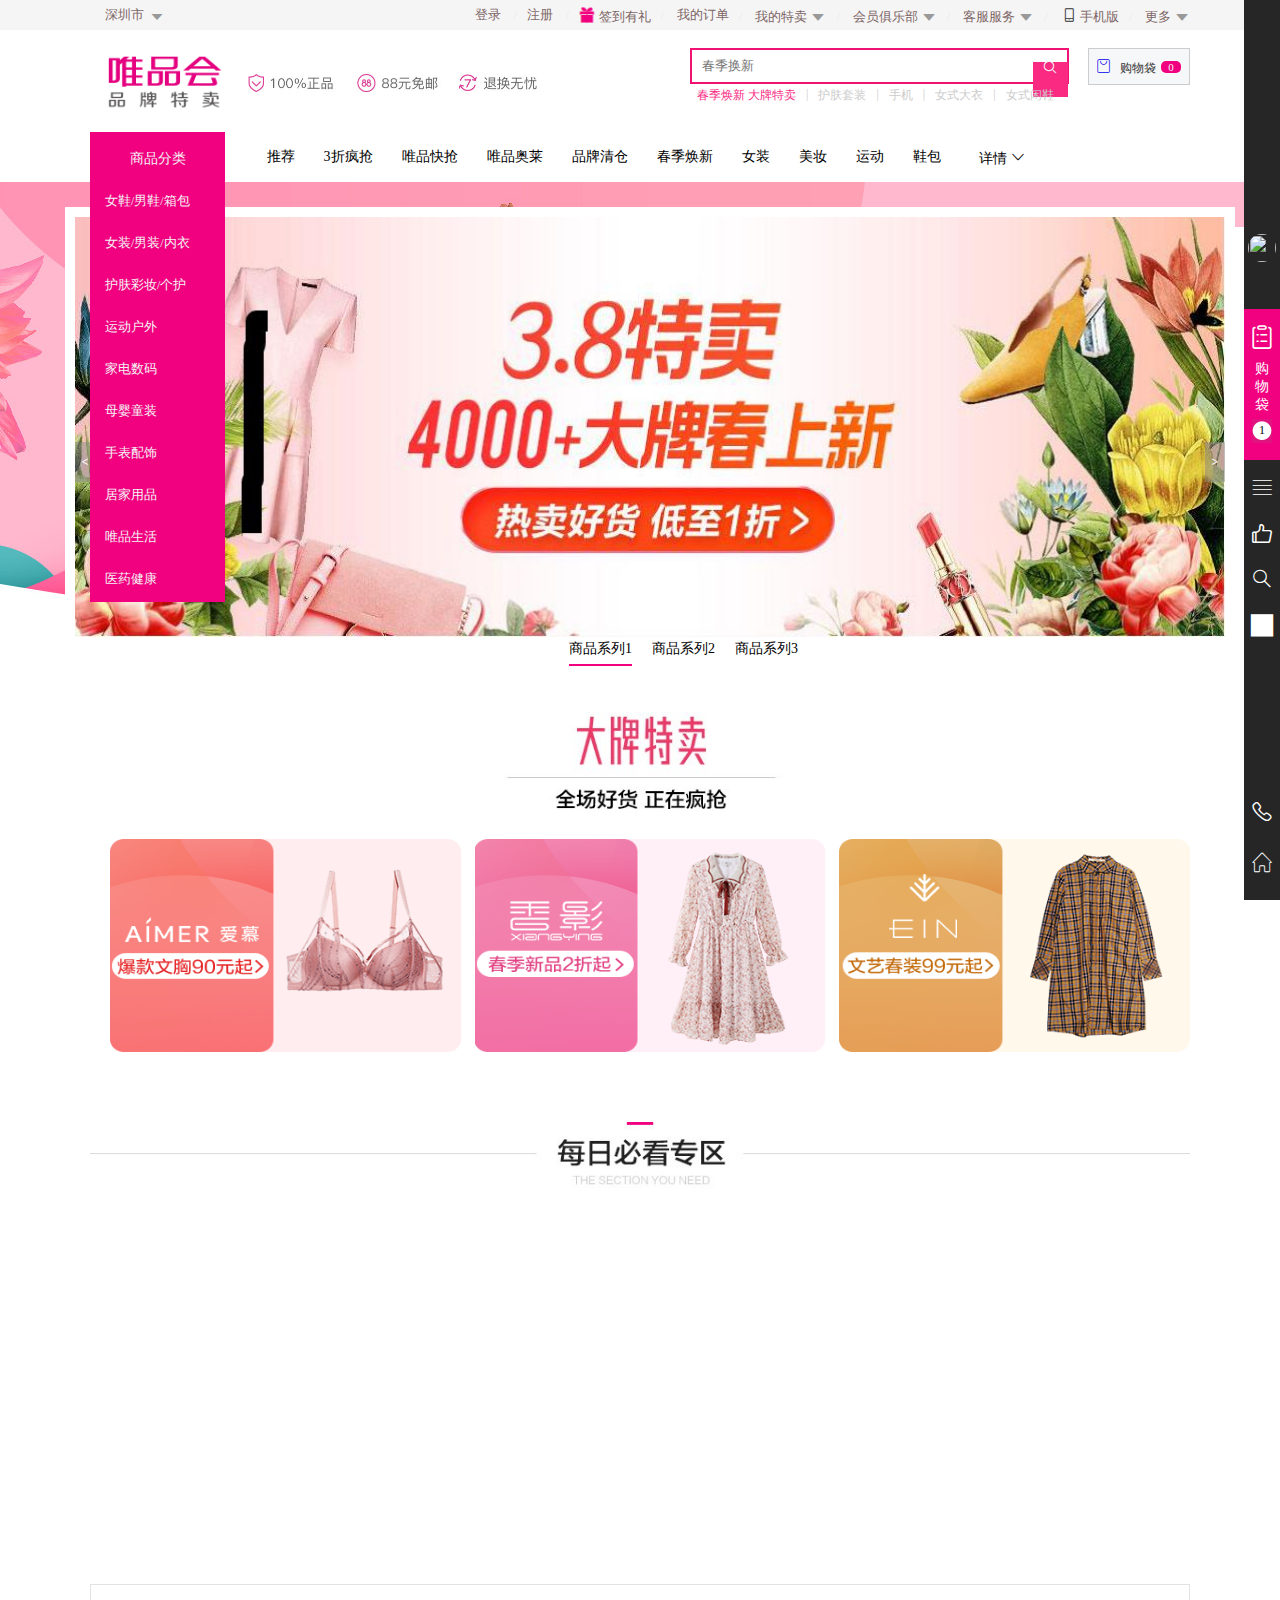
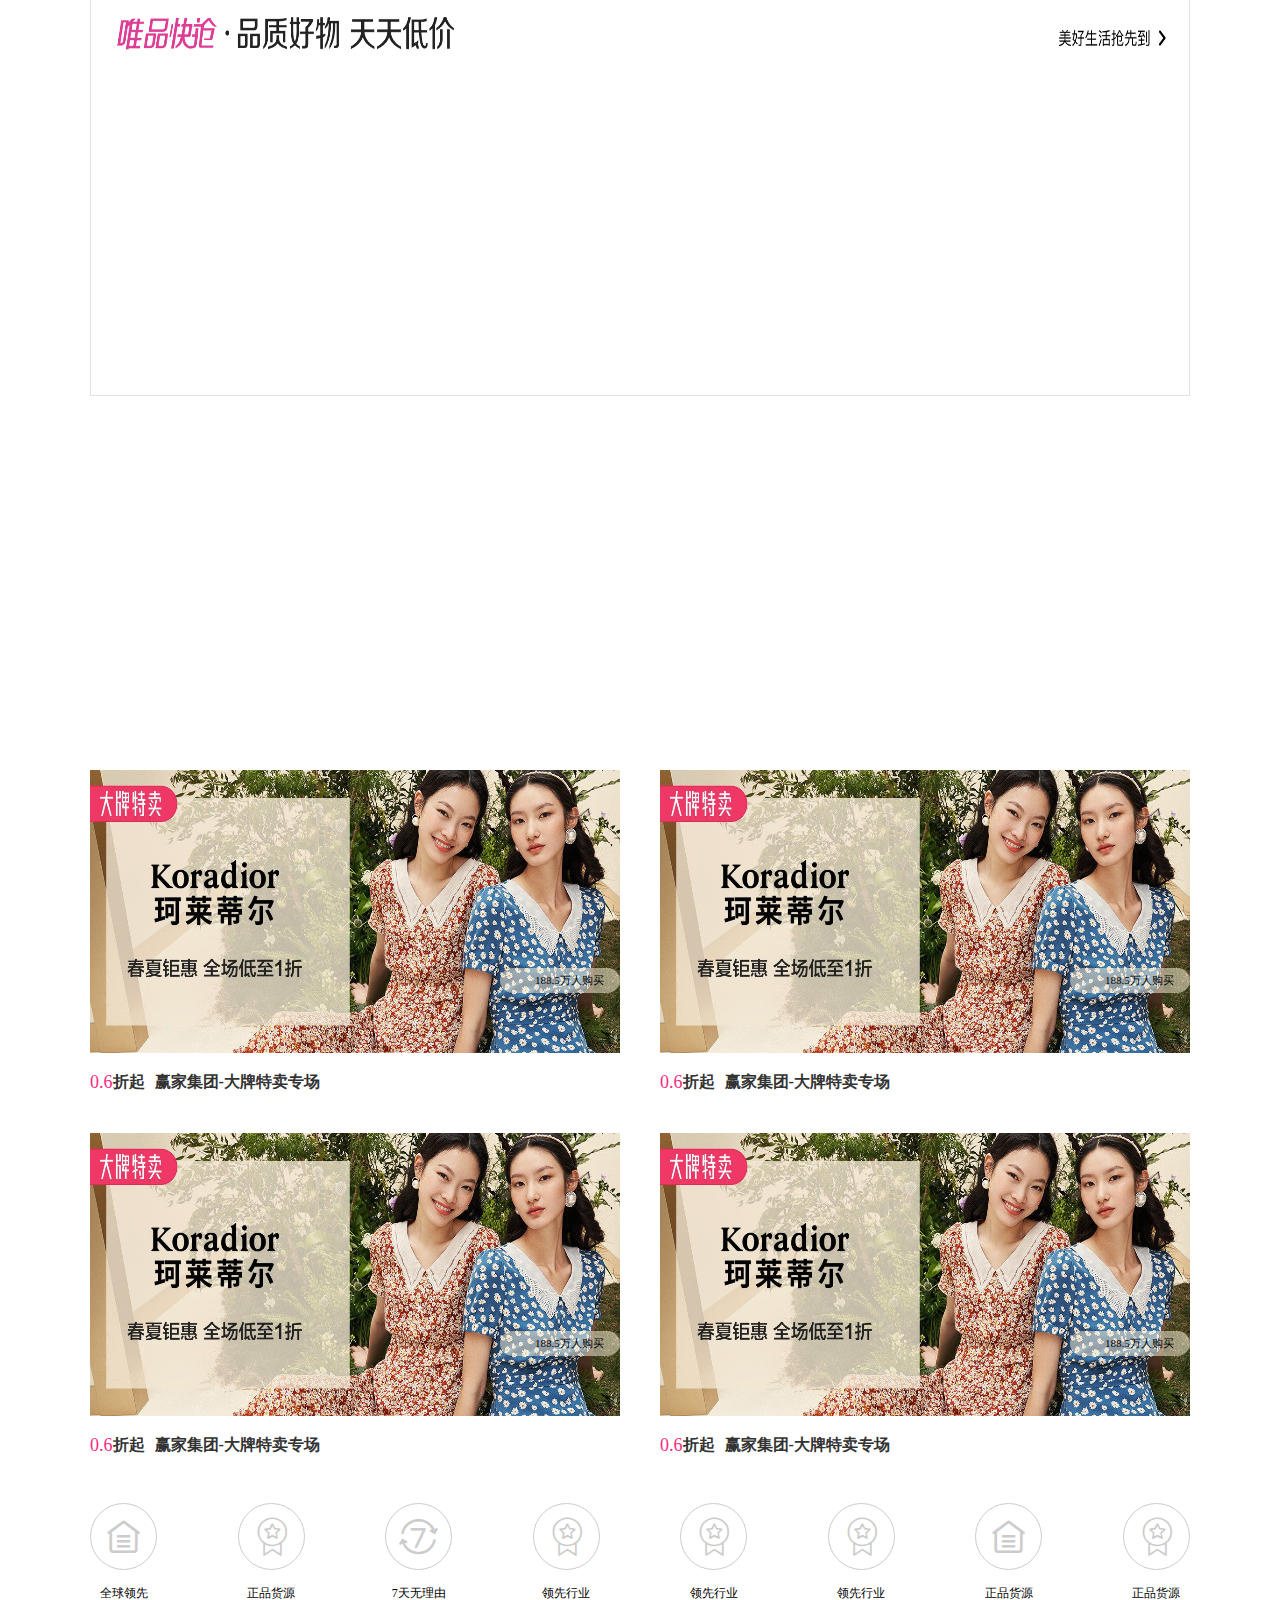
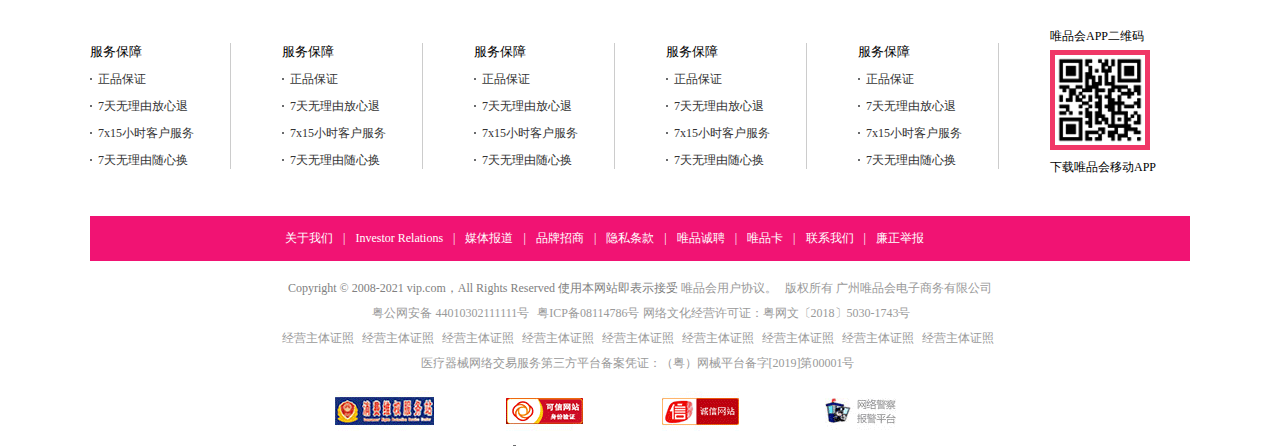
==== commit 1798e64b: "version 1.1.0" ====
--- a/index.html
+++ b/index.html
@@ -5,9 +5,12 @@
     <meta name="viewport" content="width=device-width, initial-scale=1.0">
     <title>唯品会</title>
     <link rel="icon" href="./images/1.jpg">
+    <link rel="stylesheet" href="./font/iconfont.css">
     <link rel="stylesheet" href="./css/index.css">
     <link rel="stylesheet" href="./css/reset.css">
     <link rel="stylesheet" href="./css/icon.css">
+    <link rel="stylesheet" href="./css/slideBar.css">
+
 </head>
 <body>
     <div class="box_html">
@@ -44,11 +47,11 @@
                 </li>
                 <div class="nav_box">
                     <li>
-                        <a href="./login.html">登录</a>
-                        <span class="sp">/</span>
-                    </li>
-                    <li>
-                        <a href="./register.html">注册</a>
+                        <a href="./login.html" class="loginname">登录</a>
+                        <span class="sp">/</span>
+                    </li>
+                    <li>
+                        <a href="./register.html" class="register">注册</a>
                         <span class="sp">/</span>
                     </li>
                     <li>
@@ -123,7 +126,7 @@
                     </div>
                 </form>
                 <!-- 购物车 -->
-               <a  href="./cart.html"> <div class="shouping">
+               <a  href="javascript:;" class="cart"> <div class="shouping">
                     <span class="iconfont icon-gouwudaidaizishangcheng"></span>
                     <span class="s1">购物袋</span>
                     <span class="s2">0</span>
@@ -145,7 +148,7 @@
         <!-- banner图 -->
         <div class="banner clearfix">
             <ul class="bannerA">
-                <img src="./images/banner.jpg" alt="">
+                <img src='./images/banner.jpg' alt="">
                 <ul class="banerbox clearfix">
                     <li class="active">
                         <img src="./images/banner1.jpg" alt="" class="im1">
@@ -184,62 +187,10 @@
                 <img src="./images/man1.jpg" alt="" class="img1">
             </div>
             <div class="box contenier">
-              <div class="left_details clearfix left_box1">
-                <img src="./images/pase.jpg" alt="" class="img1">
-                <div class="box_img">
-                    <a href="javascript:;">
-                        <img src="./images/yifu.jpg" alt="">
-                    </a>
-                    <a href="javascript:;">
-                        <img src="./images/yifu.jpg" alt="">
-                    </a>
-                    <a href="javascript:;">
-                        <img src="./images/yifu.jpg" alt="">
-                    </a>
-                </div>
-                <div class="box_price">
-                    <span>
-                        <a href="javascript:;">特卖</a>
-                        <span>¥739</span>
-                    </span>
-                    <span>
-                        <a href="javascript:;">特卖</a>
-                        <span>¥739</span>
-                    </span>
-                    <span>
-                        <a href="javascript:;">特卖</a>
-                        <span>¥739</span>
-                    </span>
-                </div>
-
-            </div>
-            <div class="left_details clearfix left_box2">
-                <img src="./images/pase.jpg" alt="" class="img1">
-                <div class="box_img">
-                    <a href="javascript:;">
-                        <img src="./images/yifu.jpg" alt="">
-                    </a>
-                    <a href="javascript:;">
-                        <img src="./images/yifu.jpg" alt="">
-                    </a>
-                    <a href="javascript:;">
-                        <img src="./images/yifu.jpg" alt="">
-                    </a>
-                </div>
-                <div class="box_price">
-                    <span>
-                        <a href="javascript:;">特卖</a>
-                        <span>¥739</span>
-                    </span>
-                    <span>
-                        <a href="javascript:;">特卖</a>
-                        <span>¥739</span>
-                    </span>
-                    <span>
-                        <a href="javascript:;">特卖</a>
-                        <span>¥739</span>
-                    </span>
-                </div>
+              
+              
+                </div>
+               
 
             </div>
             </div>
@@ -248,71 +199,7 @@
         <div class="main-bottom contenier">
 	    	<img src="./images/goodbg1.png" alt="" class="seimg">
 	    	<div class="box_good">
-	    		<div class="good_img">
-                    <a href="javascript:;">
-                        <img src="./images/good2.jpg" alt="">
-                    </a>
-                    
-                     <a href="javascript:;">
-                        <img src="./images/good2.jpg" alt="">
-                    </a>
-                     <a href="javascript:;">
-                        <img src="./images/good2.jpg" alt="">
-                    </a>
-                    <a href="javascript:;">
-                        <img src="./images/good2.jpg" alt="">
-                    </a>
-                     <a href="javascript:;">
-                        <img src="./images/good2.jpg" alt="">
-                    </a>
-                     <a href="javascript:;">
-                        <img src="./images/good2.jpg" alt="">
-                    </a>
-                </div>
-                <div class="Info box_img0">
-                    <img src="./images/goodlogo.png" alt="">
-                </div>
-                
-                <div class="Info">
-                    <img src="./images/goodlogo.png" alt="">
-                </div>
-                <div class="Info box_img01">
-                    <img src="./images/goodlogo.png" alt="">
-                </div>
-                <div class="Info boximg1">
-                    <img src="./images/goodlogo.png" alt="">
-                </div>
-                <div class="Info boximg2">
-                    <img src="./images/goodlogo.png" alt="">
-                </div>
-                <div class="Info boximg3">
-                    <img src="./images/goodlogo.png" alt="">
-                </div>
-                <div class="s1">
-                    <a href="javascript:;">特价</a>
-                    <span>￥58</span>
-                </div>
-                <div class="s1">
-                    <a href="javascript:;">特价</a>
-                    <span>￥58</span>
-                </div>
-                <div class="s1">
-                    <a href="javascript:;">特价</a>
-                    <span>￥58</span>
-                </div>
-                <div class="s1">
-                    <a href="javascript:;">特价</a>
-                    <span>￥58</span>
-                </div>
-                <div class="s1 s2">
-                    <a href="javascript:;">特价</a>
-                    <span>￥58</span>
-                </div>
-                <div class="s1 s2">
-                    <a href="javascript:;">特价</a>
-                    <span>￥58</span>
-                </div>
-	    	</div>
+	    		
 	    </div>
         <!-- 列表 -->
         <div class="list_img contenier">
@@ -523,10 +410,35 @@
                     
                 </a>
             </div>
-        </div>
+         <div class="slideBar">
+            <div class="top-nav">
+                <ul>
+                    <li>
+                       <img src="" alt="">
+                    </li>
+                     <li style="  background-color:  #F10180;">
+                         <i class="iconfont icon-dingdan-"></i>
+                         <p>购物袋</p>
+                         <i >1</i>
+                     </li>
+                     <li class="iconfont icon-fenlei" ></li>
+                     <li class="iconfont icon-dianzan"></li>
+                     <li class="iconfont icon-search"></li>
+                     <li class="iconfont icon-fujinmendian"></li>
+                </ul>
+            </div>
+            <div class="bottom-nav">
+                <a href="javascript:;"><i class="iconfont icon-dianhua"></i></a>
+                <a href="javascript:;"><i class="iconfont icon-shouye"></i></a>
+            </div>
+         </div>
+      </div>
     </div>
+    <script src="./js/tools.js"></script>
     <script src="./js/jQuery 3.6.0.js"></script>
+    <script src="./layer/layer.js"></script>
     <script src="./js/js.js"></script>
     <script src="./js/index.js"></script>
+    <script src="./js/silde.js"></script>
 </body>
 </html>--- a/font/iconfont.css
+++ b/font/iconfont.css
@@ -0,0 +1,109 @@
+@font-face {font-family: "iconfont";
+  src: url('iconfont.eot?t=1614683102384'); /* IE9 */
+  src: url('iconfont.eot?t=1614683102384#iefix') format('embedded-opentype'), /* IE6-IE8 */
+  url('[data-uri]') format('woff2'),
+  url('iconfont.woff?t=1614683102384') format('woff'),
+  url('iconfont.ttf?t=1614683102384') format('truetype'), /* chrome, firefox, opera, Safari, Android, iOS 4.2+ */
+  url('iconfont.svg?t=1614683102384#iconfont') format('svg'); /* iOS 4.1- */
+}
+
+.iconfont {
+  font-family: "iconfont" !important;
+  font-size: 16px;
+  font-style: normal;
+  -webkit-font-smoothing: antialiased;
+  -moz-osx-font-smoothing: grayscale;
+}
+
+.icon-42:before {
+  content: "\e627";
+}
+
+.icon-yonghu:before {
+  content: "\e611";
+}
+
+.icon-erweima:before {
+  content: "\e61a";
+}
+
+.icon-shipin:before {
+  content: "\e607";
+}
+
+.icon-icon-test:before {
+  content: "\e640";
+}
+
+.icon-dianhua:before {
+  content: "\e660";
+}
+
+.icon-zuojiantou:before {
+  content: "\e641";
+}
+
+.icon-zuojiantou-copy:before {
+  content: "\e7b1";
+}
+
+.icon-iconfront-:before {
+  content: "\e60b";
+}
+
+.icon-xiajiantou:before {
+  content: "\e649";
+}
+
+.icon-faxian:before {
+  content: "\e746";
+}
+
+.icon-jiahao:before {
+  content: "\e626";
+}
+
+.icon-ic_arrow_r:before {
+  content: "\e601";
+}
+
+.icon-gengduo:before {
+  content: "\e652";
+}
+
+.icon-dingdan-:before {
+  content: "\e637";
+}
+
+.icon-fujinmendian:before {
+  content: "\e66c";
+}
+
+.icon-dianzan:before {
+  content: "\e603";
+}
+
+.icon-shouye:before {
+  content: "\e622";
+}
+
+.icon-search:before {
+  content: "\e680";
+}
+
+.icon-tuichu:before {
+  content: "\e7b0";
+}
+
+.icon-wodedangxuan:before {
+  content: "\e608";
+}
+
+.icon-ziyuan:before {
+  content: "\e621";
+}
+
+.icon-fenlei:before {
+  content: "\e620";
+}
+
--- a/css/index.css
+++ b/css/index.css
@@ -342,6 +342,7 @@
     float: left;
 }
 .uli1 .liu2{
+    position: relative;
     width: 135px;
     height: 50px;
     background-color: #F10180;
@@ -375,21 +376,57 @@
     position: relative;
 }
 /* 侧边栏 */
+.li12>li>ul{
+   position:absolute;
+    left:120%;
+    top:0;
+    width:500px;
+    background-color: #0f0;
+    border:1px solid #000;
+    /*display:none;*/
+    
+}
 .li12{
     width: 135px;
-    height: 462px;
+    /*height: 462px;*/
     position: absolute;
     top: 50px;
+    left: 0px;
     float: left;
     background-color: #F10180;
     text-align: left;
-    display: none;
-    z-index: 2;
+    /*display: none;*/
+    z-index: 5;
 }
 .li12 li a{
     color: #f11373;
     font-size: 13px;
 }
+.li12 li{
+    color: #f11373;
+}
+
+
+
+.li12>li>ul> ul{
+    padding-left:30px;
+}
+.li12>li>ul ul:after{
+    clear:both;
+    content:'';
+    display:block;
+}
+.li12>li>ul ul li{
+    float:left;
+    margin:3px 5px;
+}
+
+
+
+
+
+
+
 .ul3{
     width: 135px;
     height: 42px;
@@ -455,11 +492,11 @@
     width: 1150px;
     margin: 0 auto;
     border: 10px solid #fff;
-    height: 380px;
+    height: 450px;
 }
 .banerbox img{
     width: 1150px;
-    height: 390px;
+    height: 420px;
     position: relative;
     cursor: pointer;
 }
@@ -498,8 +535,9 @@
     height: 30px;
     line-height: 30px;
     position: absolute;
-    bottom: 0;
+    bottom: -12px;
     left: 43%;
+    font-size: 14px;
 }
 .ol1 li{
     float: left;
@@ -617,8 +655,12 @@
     right: 14px;
 }
 .box{
+    display: flex;
     height: 330px;
     margin: 0 auto;
+   
+    align-items: center;
+    justify-content: space-between;
 }
 .boxB_img{
     width: 1100px;
@@ -631,17 +673,41 @@
 }
 .box_good{
     width: 1075px;
-    height: 313px;
+    height: 330px;
     position: relative;
     bottom: 330px;
     position: relative;
     margin-top: 10px;
+    display: flex;
+     align-items: center;
+    justify-content: space-between;
 }
 .good_img{
     display: flex;
     align-items: center;
+    flex-direction: column;
     justify-content: space-between;
 }
+.good_img p{
+    display: flex;
+   width: 150px;
+   display:-webkit-box;
+overflow:hidden;
+text-overflow:ellipsis;
+-webkit-line-clamp:2;
+-webkit-box-orient:vertical;
+}
+
+.good_img span{
+    display: block;
+    position: relative;
+    right: 26px;
+    font-size: 14px;
+    top: 1px;
+    background-color: red;
+}
+
+
 .good_img img{
     width: 156px;
     height: 219px;
@@ -722,9 +788,22 @@
 }
 .box_good span{
     position: relative;
-    right: 26px;
-    font-size: 12px;
-    top: -13px;
+    right: 0px;
+    font-size: 14px;
+    top: 0px;
+   display: block;
+    width: 43px;
+    height: 21px;
+    text-align: center;
+    font-size: 10px;
+    line-height: 21px;
+    color: #F5F5F5;
+    background-color: #F03867;
+    float: left;
+    margin: 5px;
+    margin-left: 30px;
+    border-radius: 20px;
+    cursor: pointer;
 }
 .box_good .s2{
     position: relative;
--- a/css/slideBar.css
+++ b/css/slideBar.css
@@ -0,0 +1,106 @@
+.slideBar {
+  position: fixed;
+  top: 0px;
+  right: 0;
+  z-index: 101;
+  height: 100%;
+  background-color: #262626;
+  width: 36px;
+}
+
+.slideBar .top-nav {
+  position: relative;
+  top: 20%;
+  left: 0;
+}
+
+.slideBar .top-nav ul li:first-child {
+  position: relative;
+  margin: 28px auto 16px;
+  width: 36px;
+  height: 86px;
+  /*                 background-color:  #F10180; */
+}
+
+.slideBar .top-nav ul li:first-child img {
+  border-style: none;
+  position: absolute;
+  top: 26px;
+  left: 4px;
+  display: block;
+  width: 28px;
+  height: 28px;
+  border-radius: 50%;
+  cursor: pointer;
+  /*   background-color: aliceblue; */
+}
+
+.slideBar .top-nav ul li:nth-child(2) {
+  height: 151px;
+}
+
+.slideBar .top-nav ul li:nth-child(2) i:nth-child(1) {
+  display: block;
+  /*   background-color: #df147f; */
+  color: #fff;
+  margin: -1px auto 0;
+  padding-top: 15px;
+  width: 24px;
+  height: 36px;
+  text-align: center;
+  cursor: pointer;
+  font-size: 24px;
+}
+
+.slideBar .top-nav ul li:nth-child(2) p {
+  display: block;
+  margin: 0 auto;
+  width: 14px;
+  line-height: 18px;
+  font-size: 14px;
+  /*  background-color: #df147f; */
+  color: #fff;
+}
+
+.slideBar .top-nav ul li:nth-child(2) i:last-child {
+  margin: 5px auto 0;
+  line-height: 22px;
+  text-align: center;
+  display: block;
+  background-image: url(../images/aaaaa.png);
+  background-position: -230px -59px;
+  width: 20px;
+  height: 24px;
+  background-repeat: no-repeat;
+}
+
+.slideBar .top-nav ul li:nth-child(3), .slideBar .top-nav ul li:nth-child(4), .slideBar .top-nav ul li:nth-child(5), .slideBar .top-nav ul li:nth-child(6) {
+  margin-top: 10px;
+  width: 36px;
+  height: 36px;
+  color: #fff;
+  text-align: center;
+  line-height: 36px;
+  font-size: 20px;
+  /* background-color:#df147f ; */
+}
+
+.slideBar .bottom-nav {
+  position: relative;
+  bottom: -35%;
+  left: 0;
+  height: 100px;
+  width: 100%;
+  /*  background-color: #fff; */
+}
+
+.slideBar .bottom-nav a i {
+  padding-top: 15px;
+  display: block;
+  height: 36px;
+  /*    background-color: #df147f; */
+  color: #fff;
+  font-size: 20px;
+  text-align: center;
+  line-height: 36px;
+}
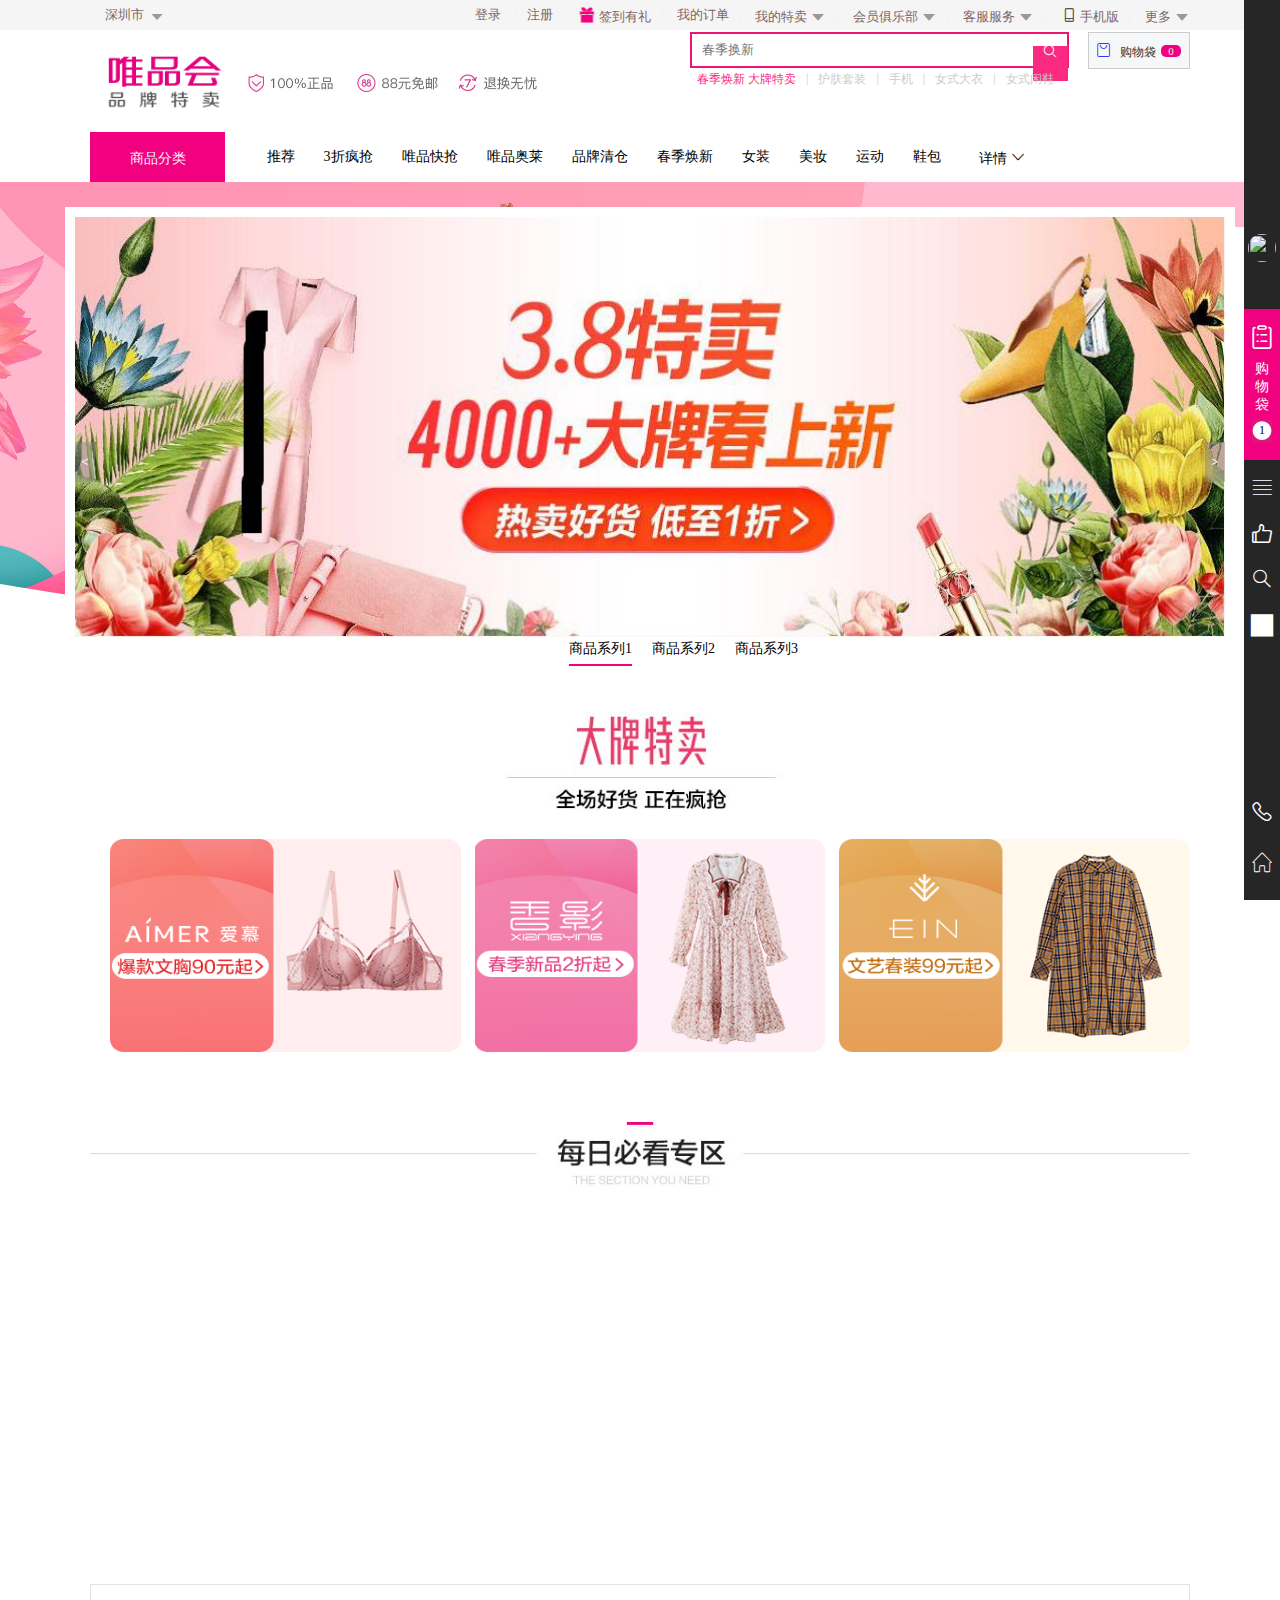
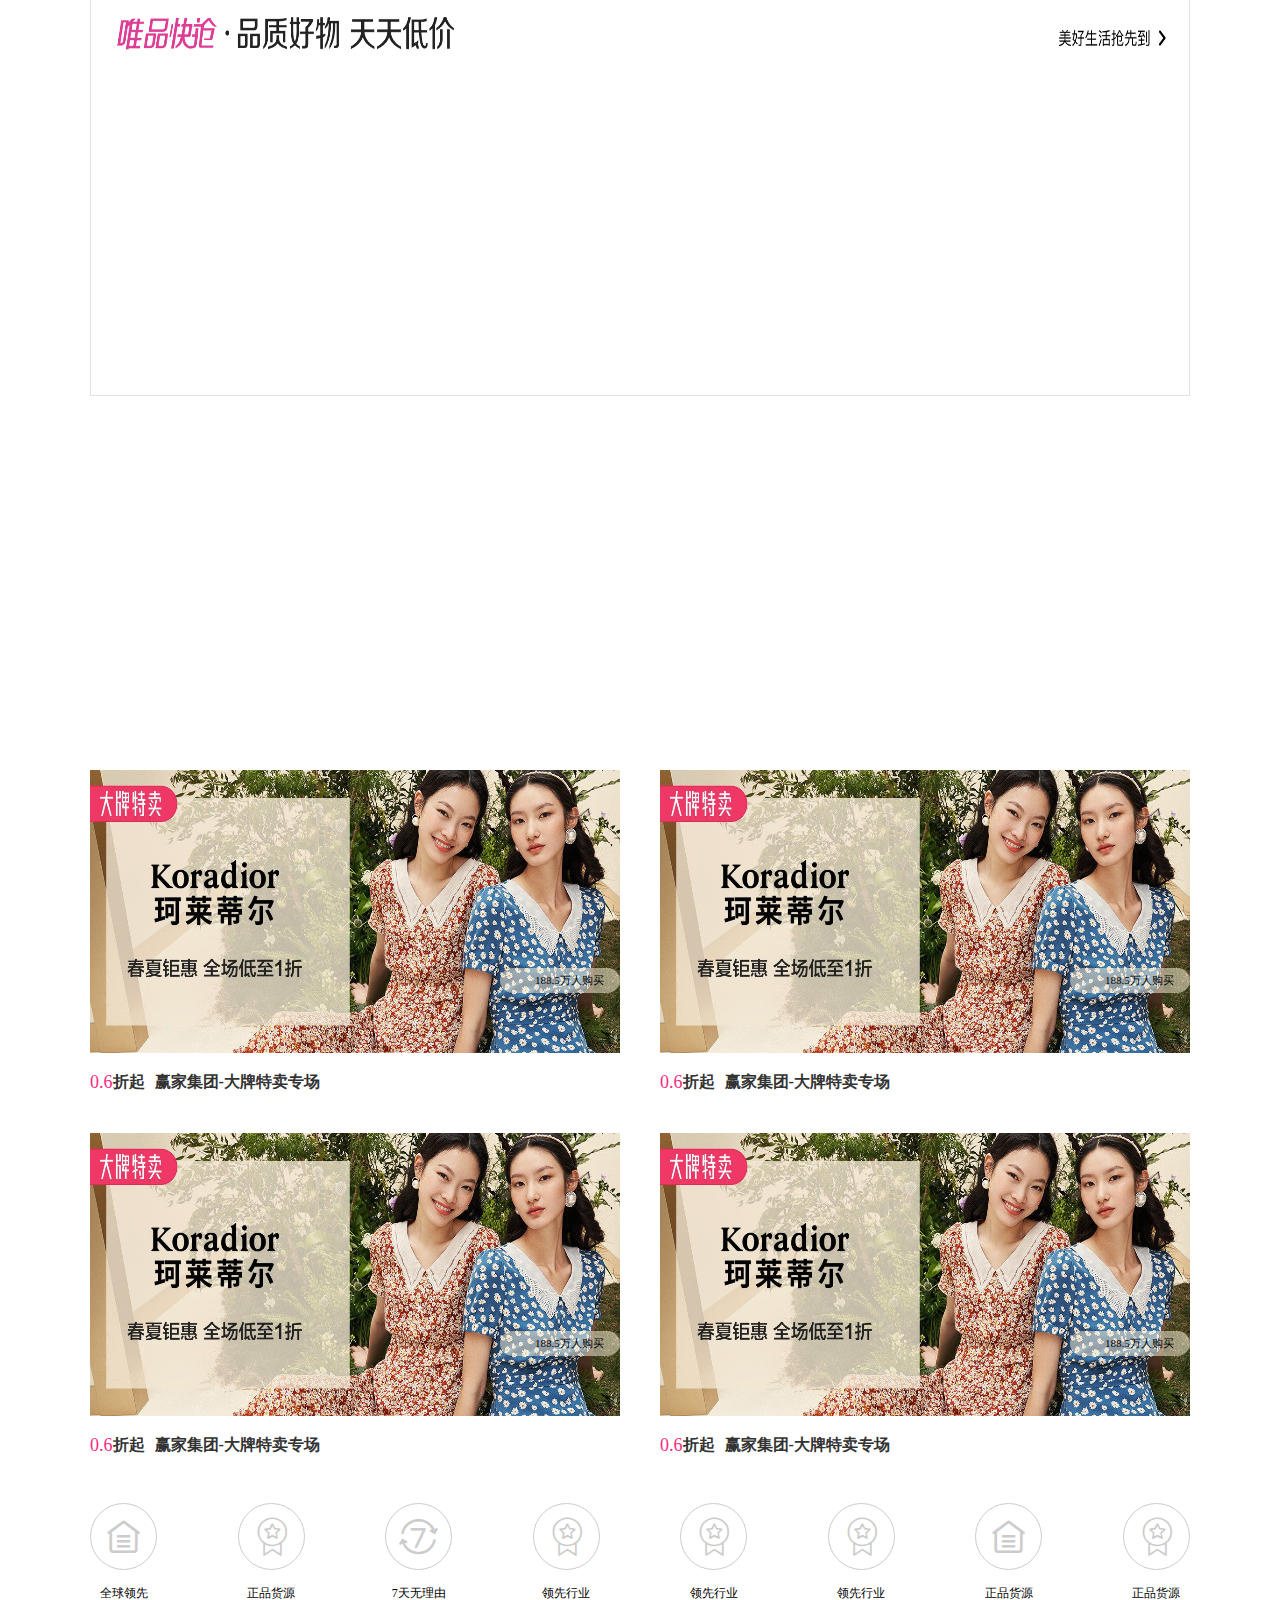
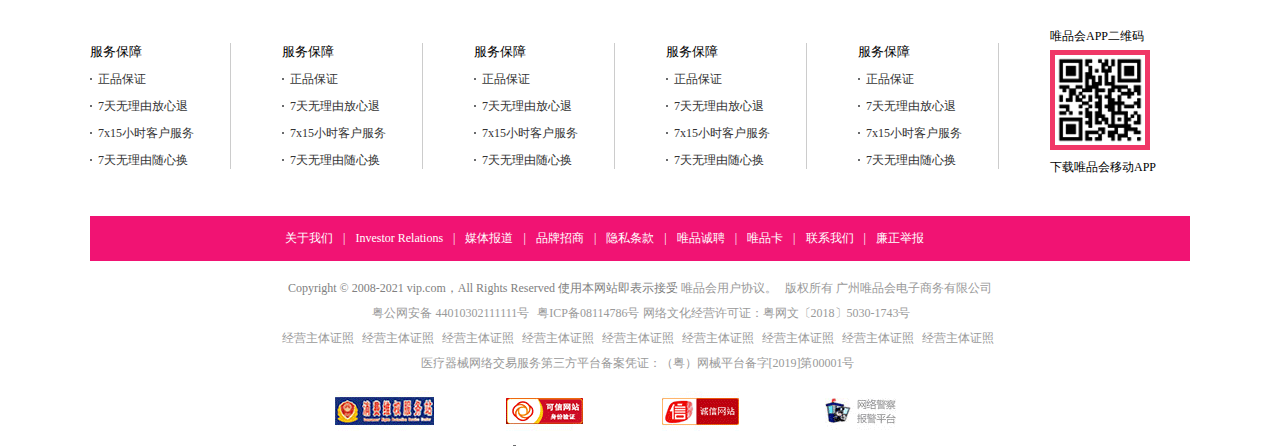
==== commit 2b1da794: "version 1.0.0.1" ====
--- a/index.html
+++ b/index.html
@@ -1,7 +1,7 @@
 <!DOCTYPE html>
 <html lang="en">
 <head>
-    <meta charset="UTF-8">
+    <meta charset="UTF-8"  >
     <meta name="viewport" content="width=device-width, initial-scale=1.0">
     <title>唯品会</title>
     <link rel="icon" href="./images/1.jpg">
@@ -109,7 +109,7 @@
             <!-- 右侧内容 -->
             <div class="right_ip">
                 <!-- 输入框 -->
-                <form action="#">
+               
                     <input type="text" placeholder="春季换新" class="inp">
                     <input type="submit" value="" class="sub">
                     <span class="iconfont icon-sousuo"></span>
@@ -124,7 +124,6 @@
                         <span>|</span>
                         <a href="#">女式闲鞋</a>
                     </div>
-                </form>
                 <!-- 购物车 -->
                <a  href="javascript:;" class="cart"> <div class="shouping">
                     <span class="iconfont icon-gouwudaidaizishangcheng"></span>
